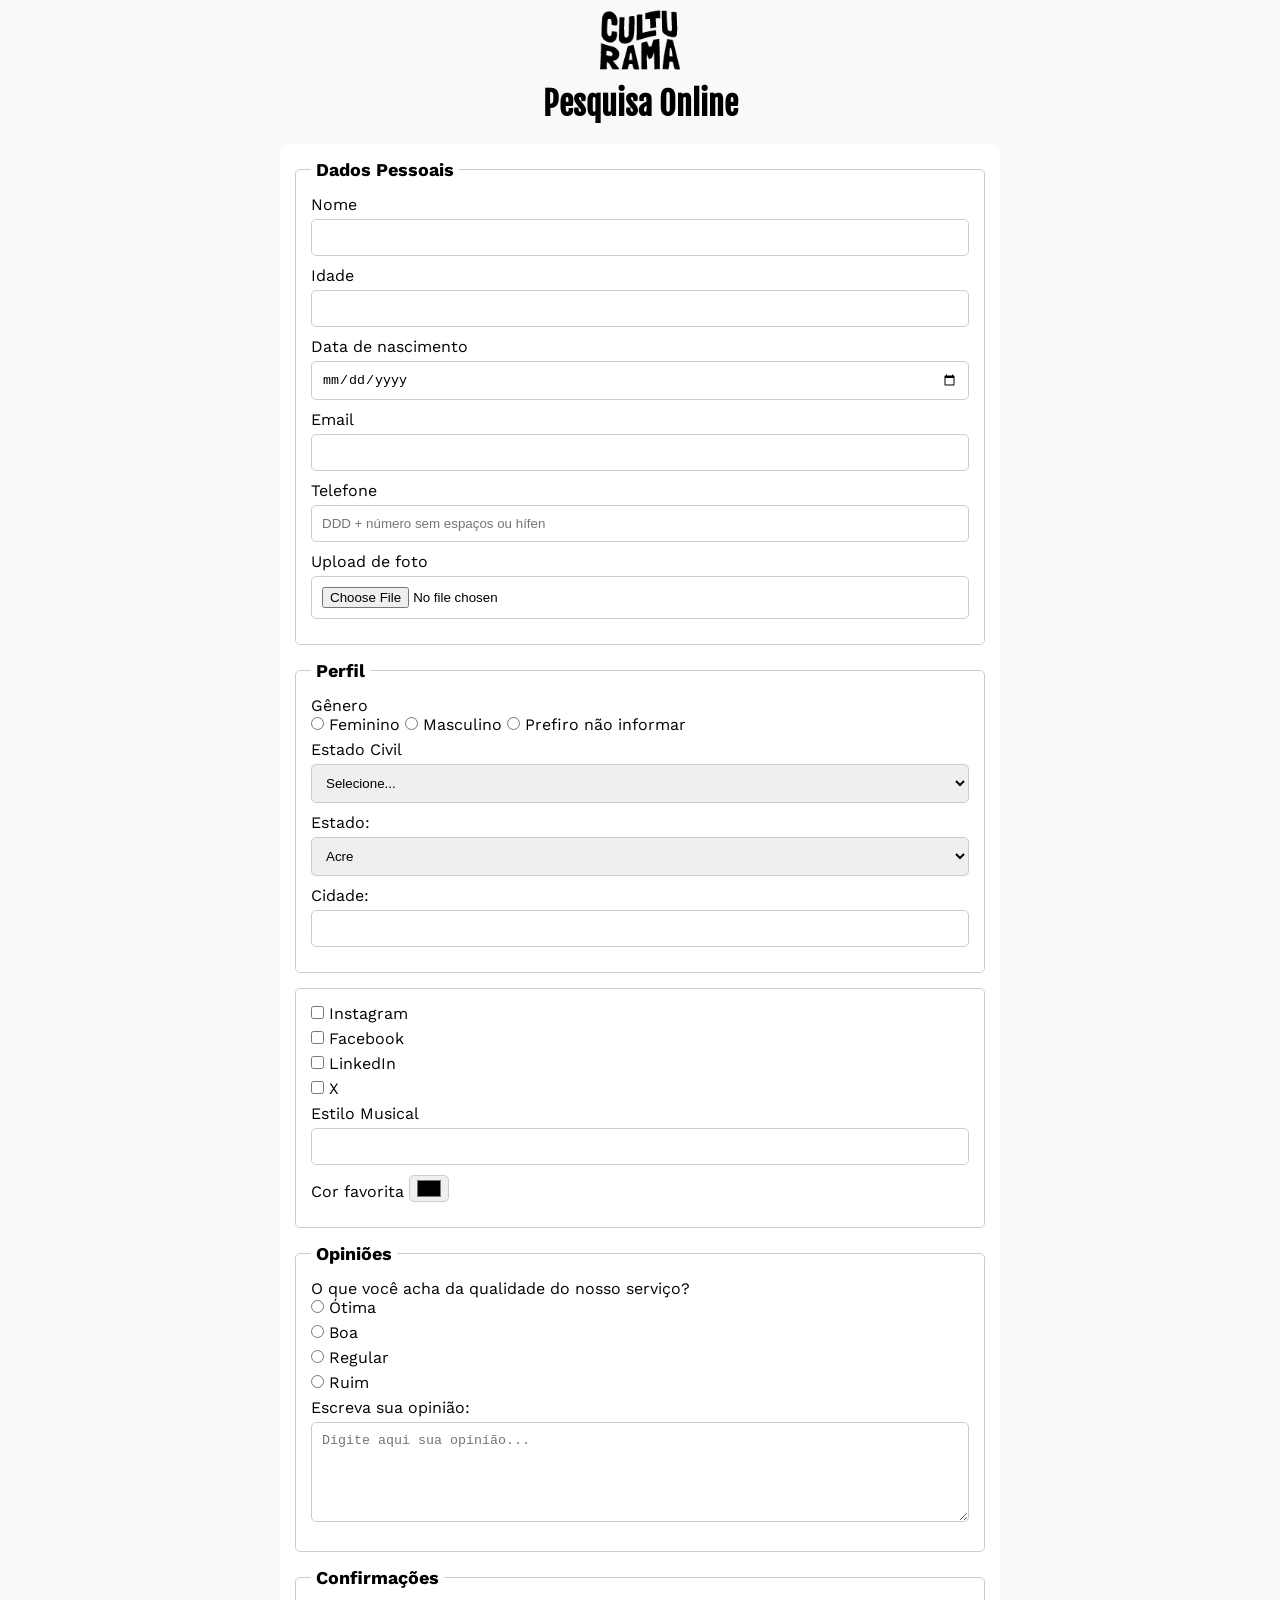
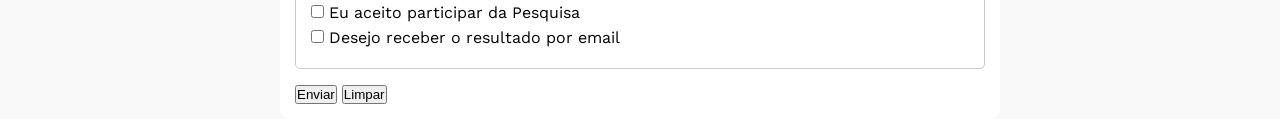
==== index.html @ 2dbbb1ea "adiciona tag main e base de CSS" ====
<!DOCTYPE html>
<html lang="pt-br">
<head>
    <meta charset="UTF-8">
    <meta name="viewport" content="width=device-width, initial-scale=1.0">
    <title>Pesquisa Culturama</title>
    <link rel="icon" href="culturama-favico.png">
    <link rel="preconnect" href="https://fonts.googleapis.com">
    <link rel="preconnect" href="https://fonts.gstatic.com" crossorigin>
    <link href="https://fonts.googleapis.com/css2?family=Fjalla+One&family=Work+Sans&display=swap" rel="stylesheet">
    <link rel="stylesheet" href="css/style.css">
</head>
<body>
    <main>
        <header>
            <img src="img/logo-culturama.png" alt="logo culturama">
            <h1>Pesquisa Online</h1>
        </header>
        <section>
        <form action="" method="get">
            <fieldset>
                 
                <legend>Dados Pessoais</legend>
                <label for="name">Nome</label>
                <input id="name" type="text" name="userName" required>
                <br>
                <label for="age">Idade</label>
                <input id="age" type="number" name="userAge" min="12" max="100" required>
                <br>
                <label for="birthDate">Data de nascimento</label>
                <input id="birthDate" type="date" name="birthDate">
                <br>
                <label for="email">Email</label>
                <input id="email" type="email" name="userEmail" required>
                <br>
                <label for="phoneNumber">Telefone</label>
                <input id="phoneNumber" type="tel" name="userPhoneNumber" pattern="[0-9]{11}" placeholder="DDD + número sem espaços ou hífen">
                <br>
                <label for="image">Upload de foto</label>
                <input id="image" type="file"  accept="image/*" name="userImage">
                <br>
            </fieldset>  
            
            <fieldset>
                <legend>Perfil</legend>

                <p>Gênero</p>
                <input id="fem" type="radio" name="userGender" value="Feminino">
                <label for="fem">Feminino</label>

                <input id="masc" type="radio" name="userGender" value="Masculino"">
                <label for="masc">Masculino</label>

                <input id="notInformed" type="radio" name="userGender" value="notInformed"">
                <label for="notInformed">Prefiro não informar</label>
                <br>

                <label for="maritalStatus">Estado Civil</label>
                <select id="maritalStatus" name="userMaritalStatus">
                    <option value="notInformed">Selecione...</option>
                    <option value="Casado">Casado</option>
                    <option value="Solteiro">Solteiro</option>
                    <option value="Divorciado">Divorciado</option>
                    <option value="Casado">União estável</option>
                </select>

                <label for="state">Estado:</label>
                    <select id="state" name="userState" required>
                        <option value="acre">Acre</option>
                        <option value="alagoas">Alagoas</option>
                        <option value="amapa">Amapá</option>
                        <option value="amazonas">Amazonas</option>
                        <option value="bahia">Bahia</option>
                        <option value="ceara">Ceará</option>
                        <option value="distritoFederal">Distrito Federal</option>
                        <option value="espiritoSanto">Espirito Santo</option>
                        <option value="goias">Goiás</option>
                        <option value="maranhao">Maranhão</option>
                        <option value="matoGrossoDoSul">Mato Grosso do Sul</option>
                        <option value="matoGrosso">Mato Grosso</option>
                        <option value="minasGerais">Minas Gerais</option>
                        <option value="para">Pará</option>
                        <option value="paraiba">Paraíba</option>
                        <option value="parana">Paraná</option>
                        <option value="pernambuco">Pernambuco</option>
                        <option value="piaui">Piauí</option>
                        <option value="rioDeJaneiro">Rio de Janeiro</option>
                        <option value="rioGrandeDoNorte">Rio Grande do Norte</option>
                        <option value="rioGrandeDoSul">Rio Grande do Sul</option>
                        <option value="rondonia">Rondônia</option>
                        <option value="roraima">Roraima</option>
                        <option value="santaCatarina">Santa Catarina</option>
                        <option value="saoPaulo">São Paulo</option>
                        <option value="sergipe">Sergipe</option>
                        <option value="tocantins">Tocantins</option>
                    </select>
                    <br>

                    <label for="city">Cidade:</label>
                    <input id="city" type="text" name="userCity">
                </fieldset> 

                <fieldset>
                    <input id="instagram" type="checkbox" name="social" value="instagram">
                    <label for="instagram">Instagram</label>
                    <br>
                    <input id="facebook" type="checkbox" name="social" value="facebook">
                    <label for="facebook">Facebook</label>
                    <br>
                    <input id="linkedin" type="checkbox" name="social" value="linkedin">
                    <label for="linkedin">LinkedIn</label>
                    <br>
                    <input id="x" type="checkbox" name="social" value="x">
                    <label for="x">X</label>
                    <br>

                    <label for="musicStyle">Estilo Musical</label>
                    <input type="text" id="musicStyle" name="userMusicStyle" list="styletypes">
                    <datalist id="styletypes">
                        <option value="Rock"></option>
                        <option value="Pop"></option>
                        <option value="Samba"></option>
                        <option value="Sertanejo"></option>
                    </datalist>
                    <br>
                    <label for="favoriteColor">Cor favorita</label>
                    <input type="color" name="userFavoriteColor" id="favoriteColor">
                </fieldset>
                <fieldset>
                    <legend>Opiniões</legend>
                    <p>O que você acha da qualidade do nosso serviço?</p>
                    <input type="radio" id="otima" name="userServiceOpinion" value="otima">
                    <label for="otima">Ótima</label><br>
                    
                    <input type="radio" id="boa" name="userServiceOpinion" value="boa">
                    <label for="boa">Boa</label><br>

                    <input type="radio" id="regular" name="userServiceOpinion" value="regular">
                    <label for="regular">Regular</label><br>

                    <input type="radio" id="ruim" name="userServiceOpinion" value="ruim">
                    <label for="ruim">Ruim</label><br>

                    <label for="comment">Escreva sua opinião:</label>
                    <textarea id="comment" name="userComment" placeholder="Digite aqui sua opinião..."></textarea>
                </fieldset>
                    <fieldset>
                        <legend>Confirmações</legend>

                        <input type="checkbox" name="userLgpd" id="userLgpdTerm" value="accepted" required>
                        <label for="userLgpdTerm">Eu aceito participar da Pesquisa</label><br>
                        
                        <input type="checkbox" name="userGetResult" id="getResult" value="accepted">
                        <label for="getResult">Desejo receber o resultado por email</label><br>

                    </fieldset>

            <button type="submit">Enviar</button>
            <button type="reset">Limpar</button>
        </form>
        </section>
    </main>

    
</body>
</html>
---- css/style.css ----
*{
    margin:0;
    padding:0;
    box-sizing: border-box;
}

body{
    background-color:#f9f9f9;
    font-family: "Work Sans", sans-serif;
}
main{
    width: 100%;
    max-width: 720px;
    margin: 0 auto;
}
header{
    text-align: center;
    margin-bottom: 20px;
}
img{
    width: 100px;
}

h1{
    font-family: "Fjalla One";
}
form{
    background-color:#ffffff;
    padding: 15px;
    border-radius: 10px;
}
fieldset{
    padding: 15px;
    border: 1px solid #cccccc;
    border-radius: 5px;
    margin-bottom: 15px;
}
legend{
    font-weight: bold;
    font-size: 18px;
    padding: 0 5px;
}

label{
    display: inline-block;
    margin-bottom: 5px;
}

input, select, textarea {
    width: 100%;
    padding: 10px;
    margin-bottom: 10px;
    border: 1px solid #cccccc;
    border-radius: 5px;
}
textarea{
    min-height: 100px;
}
input[type="radio"],
input[type="checkbox"] {
    width: auto;
}
input[type="color"] {
    width: 40px;
    padding: 0 5px;
}
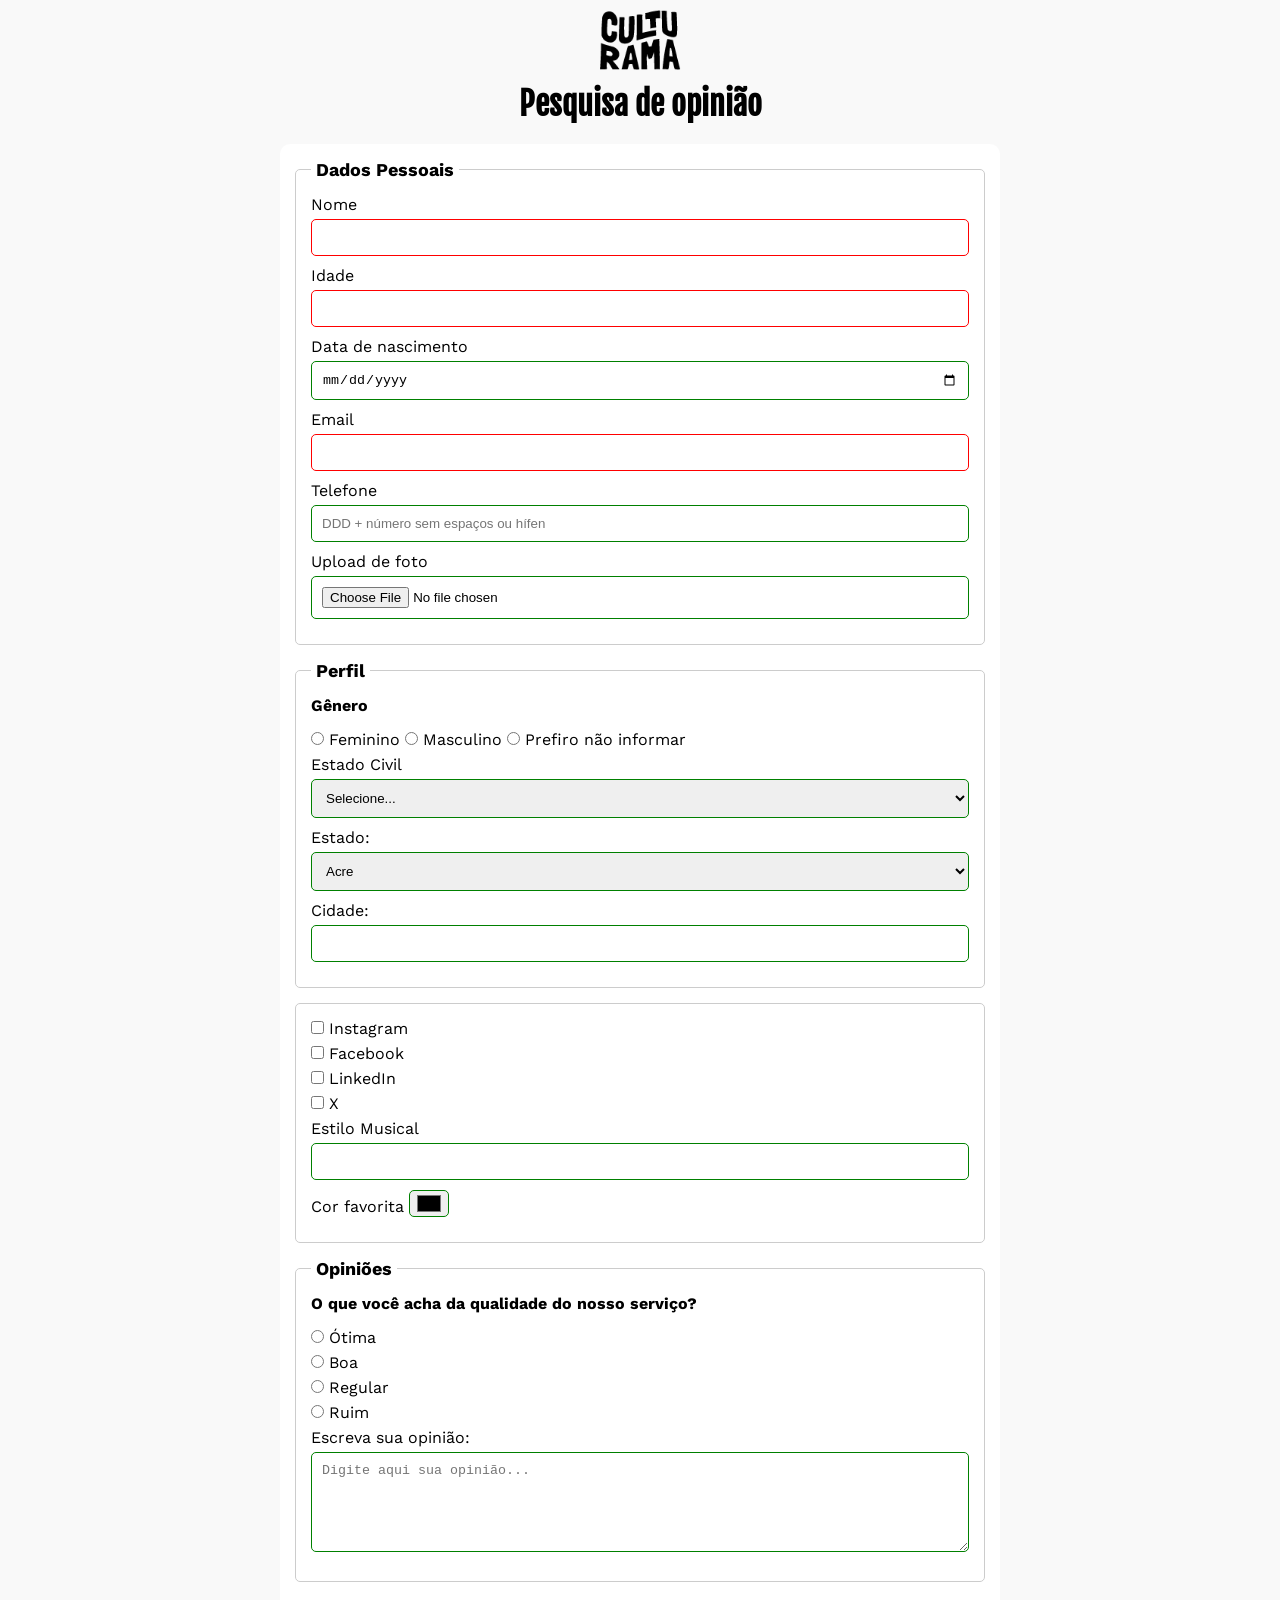
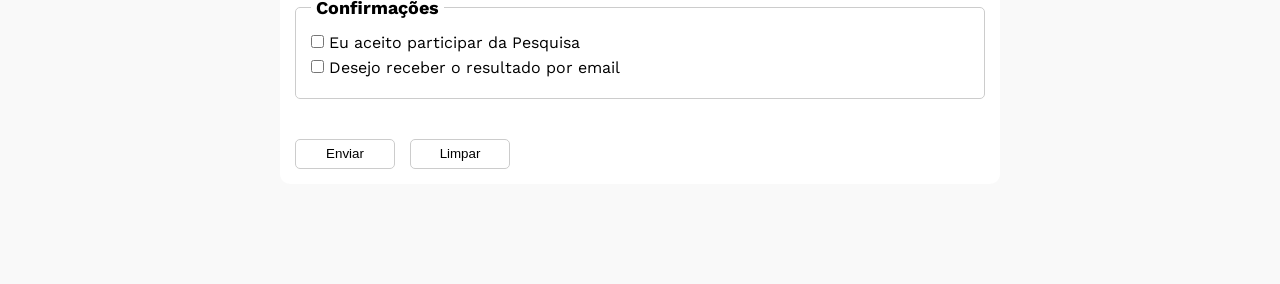
==== commit c1fd52e9: "ajusta CSS do form" ====
--- a/index.html
+++ b/index.html
@@ -14,7 +14,7 @@
     <main>
         <header>
             <img src="img/logo-culturama.png" alt="logo culturama">
-            <h1>Pesquisa Online</h1>
+            <h1>Pesquisa de opinião</h1>
         </header>
         <section>
         <form action="" method="get">
--- a/css/style.css
+++ b/css/style.css
@@ -28,6 +28,7 @@
     background-color:#ffffff;
     padding: 15px;
     border-radius: 10px;
+    margin-bottom: 100px;
 }
 fieldset{
     padding: 15px;
@@ -44,6 +45,11 @@
 label{
     display: inline-block;
     margin-bottom: 5px;
+}
+
+p{
+    margin-bottom: 15px;
+    font-weight: bold;
 }
 
 input, select, textarea {
@@ -64,3 +70,32 @@
     width: 40px;
     padding: 0 5px;
 }
+input:invalid,
+select:invalid,
+textarea:invalid{
+    border-color: red;
+}
+input:valid,
+select:valid,
+textarea:valid{
+    border-color: green;
+}
+button{
+    width: 100px;
+    height: 30px;
+    margin-right: 10px;
+    background-color: #ffffff;
+    border: 1px solid #cccccc;
+    border-radius: 5px;
+    margin-top:25px;
+    cursor: pointer;
+}
+button[type="submit"]:hover{
+    background-color: green;
+    color: #ffffff;
+}
+
+button[type="reset"]:hover{
+    background-color: orangered;
+    color: #ffffff;
+}
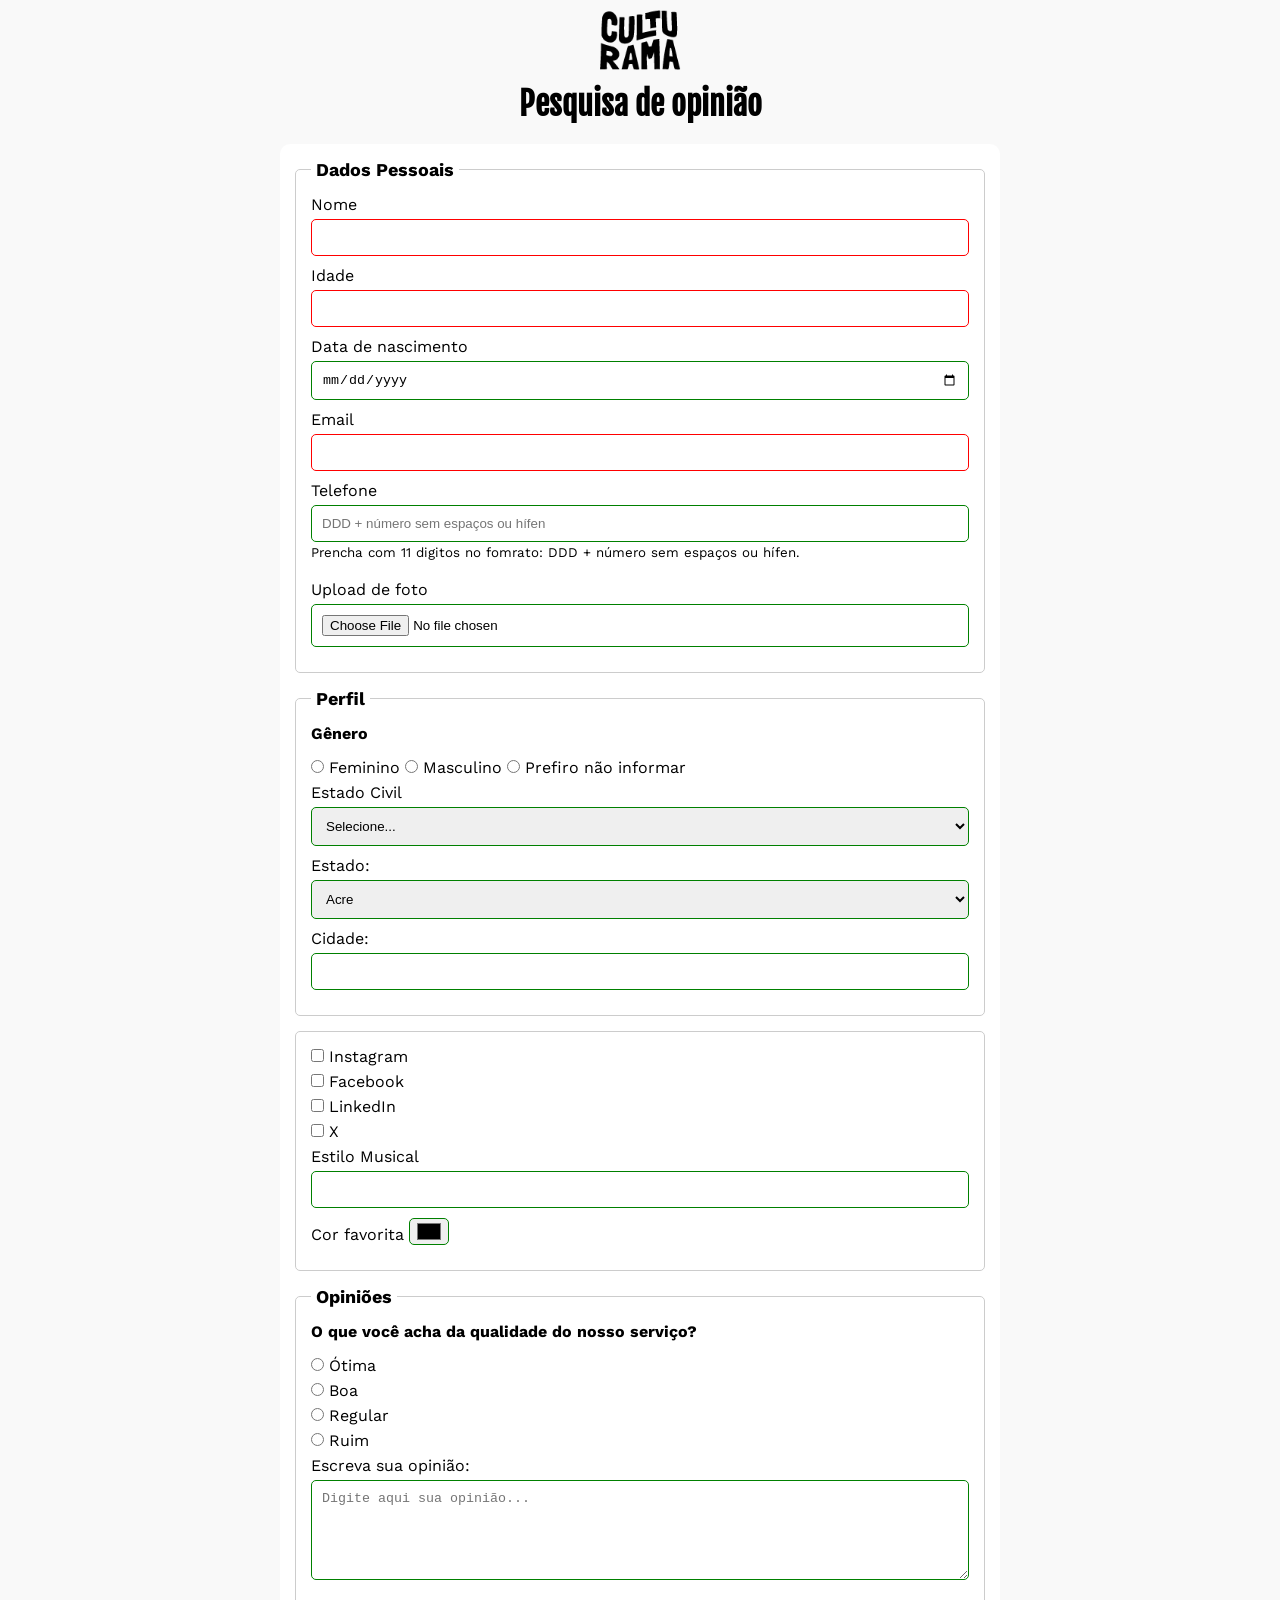
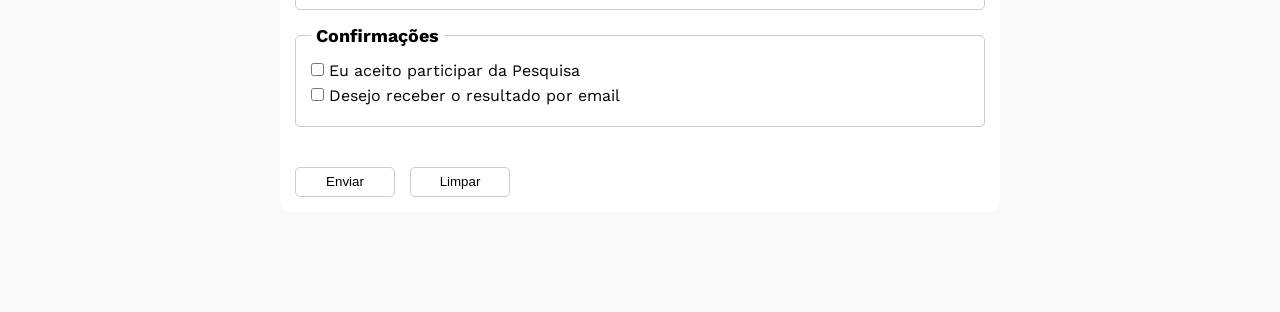
==== commit 3d732dfd: "Adiciona aria ao campo de telefone" ====
--- a/index.html
+++ b/index.html
@@ -17,7 +17,7 @@
             <h1>Pesquisa de opinião</h1>
         </header>
         <section>
-        <form action="" method="get">
+        <form action="sucesso.html" method="get">
             <fieldset>
                  
                 <legend>Dados Pessoais</legend>
@@ -34,7 +34,8 @@
                 <input id="email" type="email" name="userEmail" required>
                 <br>
                 <label for="phoneNumber">Telefone</label>
-                <input id="phoneNumber" type="tel" name="userPhoneNumber" pattern="[0-9]{11}" placeholder="DDD + número sem espaços ou hífen">
+                <input id="phoneNumber" type="tel" name="userPhoneNumber" pattern="[0-9]{11}" placeholder="DDD + número sem espaços ou hífen" aria-describedby="phoneHelp">
+                <small id="phoneHelp">Prencha com 11 digitos no fomrato: DDD + número sem espaços ou hífen.</small>
                 <br>
                 <label for="image">Upload de foto</label>
                 <input id="image" type="file"  accept="image/*" name="userImage">
--- a/css/style.css
+++ b/css/style.css
@@ -23,6 +23,7 @@
 
 h1{
     font-family: "Fjalla One";
+    text-align: center;
 }
 form{
     background-color:#ffffff;
@@ -70,6 +71,15 @@
     width: 40px;
     padding: 0 5px;
 }
+input[type="tel"]{
+    margin-bottom: 0;
+}
+
+small{
+    margin-bottom: 20px;
+    display: inline-block;
+}
+
 input:invalid,
 select:invalid,
 textarea:invalid{
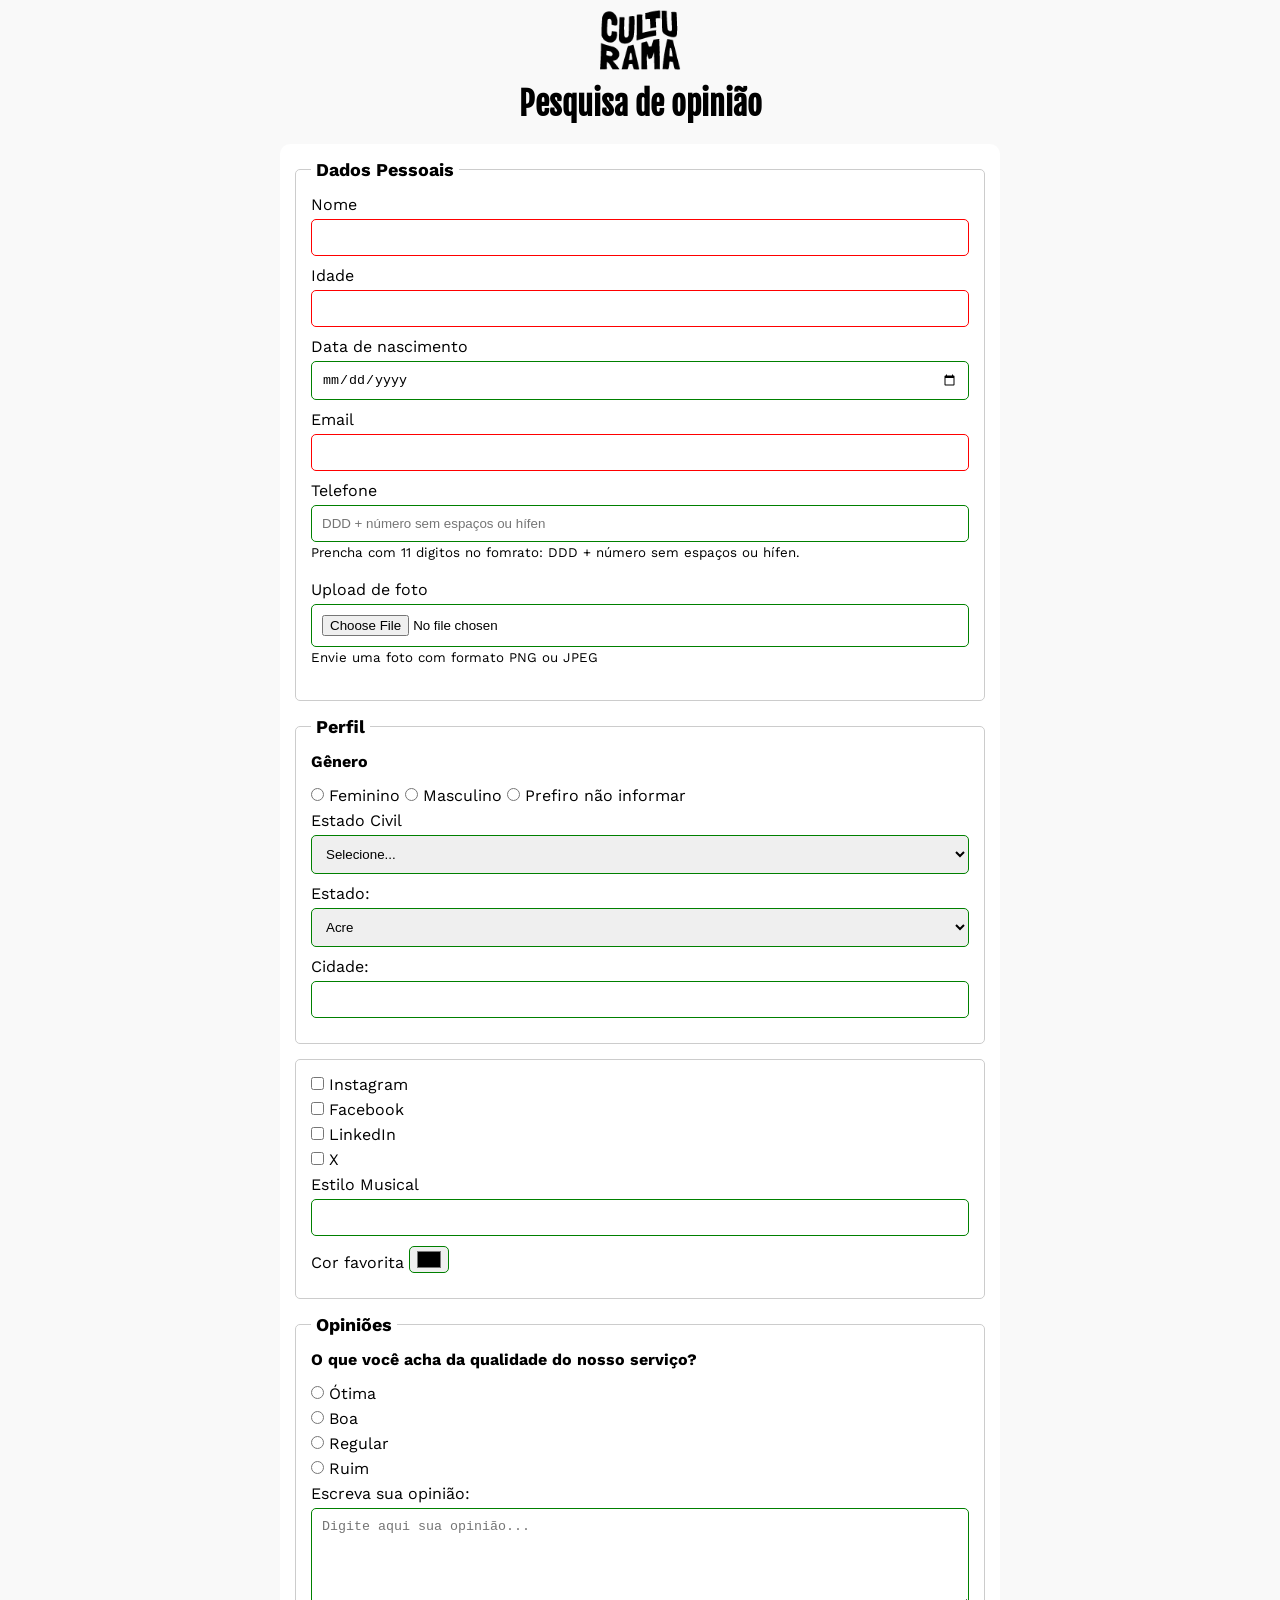
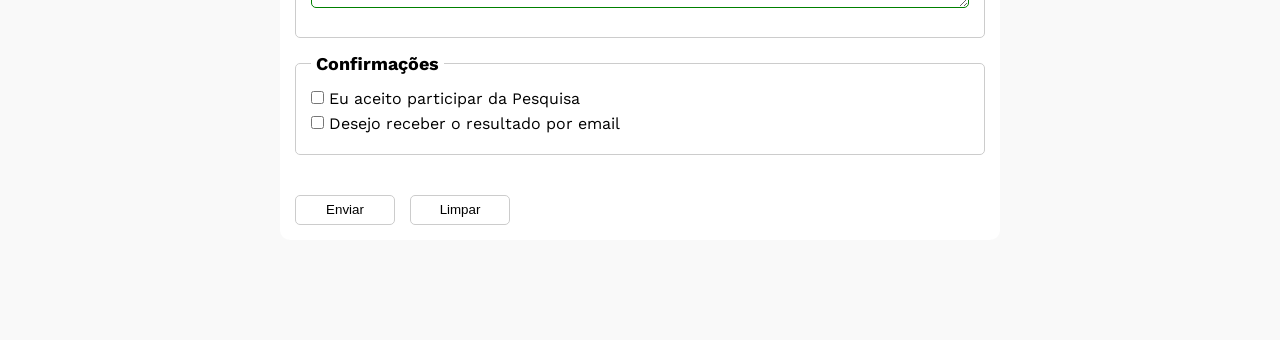
==== commit 2ed342d3: "Adiciona aria ao campo de upload de foto" ====
--- a/index.html
+++ b/index.html
@@ -38,7 +38,8 @@
                 <small id="phoneHelp">Prencha com 11 digitos no fomrato: DDD + número sem espaços ou hífen.</small>
                 <br>
                 <label for="image">Upload de foto</label>
-                <input id="image" type="file"  accept="image/*" name="userImage">
+                <input id="image" type="file"  accept="image/*" name="userImage" aria-describedby="imageHelp">
+                <small id="imageHelp">Envie uma foto com formato PNG ou JPEG</small>
                 <br>
             </fieldset>  
             
--- a/css/style.css
+++ b/css/style.css
@@ -71,7 +71,8 @@
     width: 40px;
     padding: 0 5px;
 }
-input[type="tel"]{
+input[type="tel"],
+input[type="file"]{
     margin-bottom: 0;
 }
 
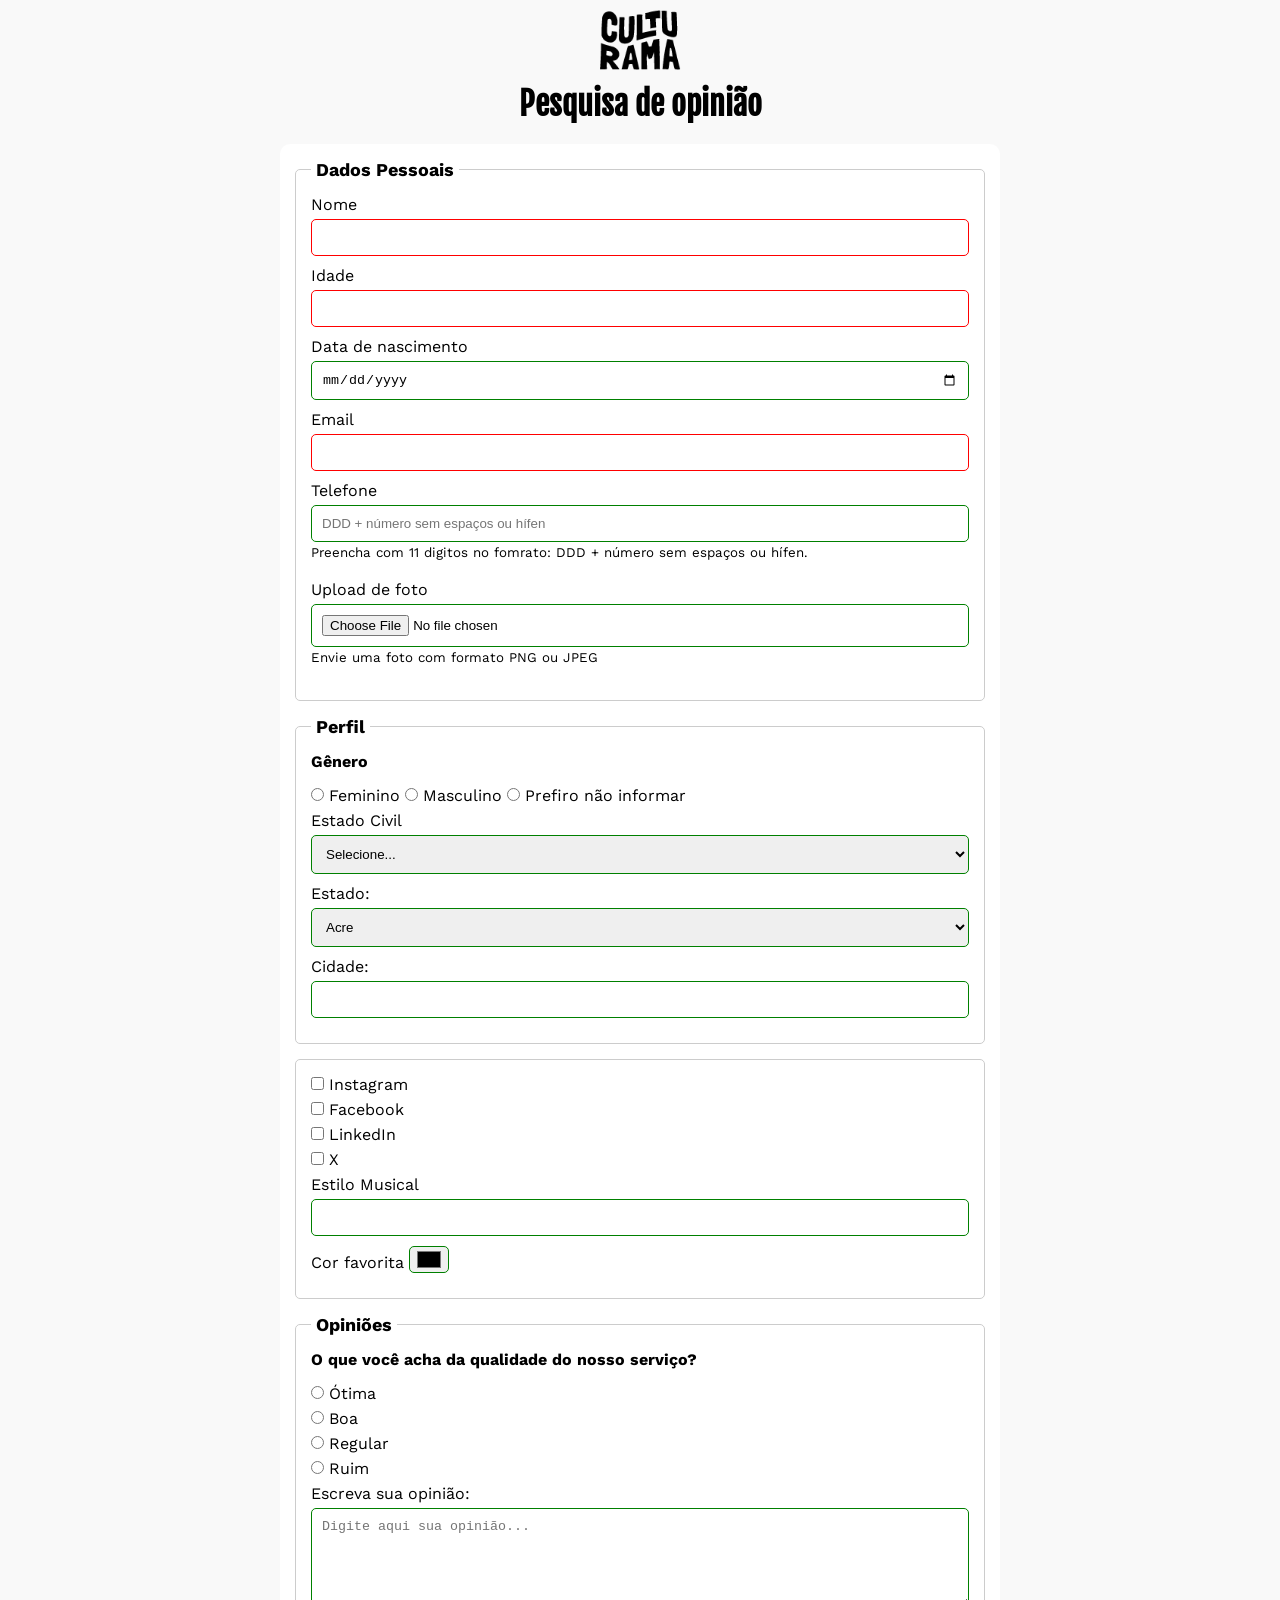
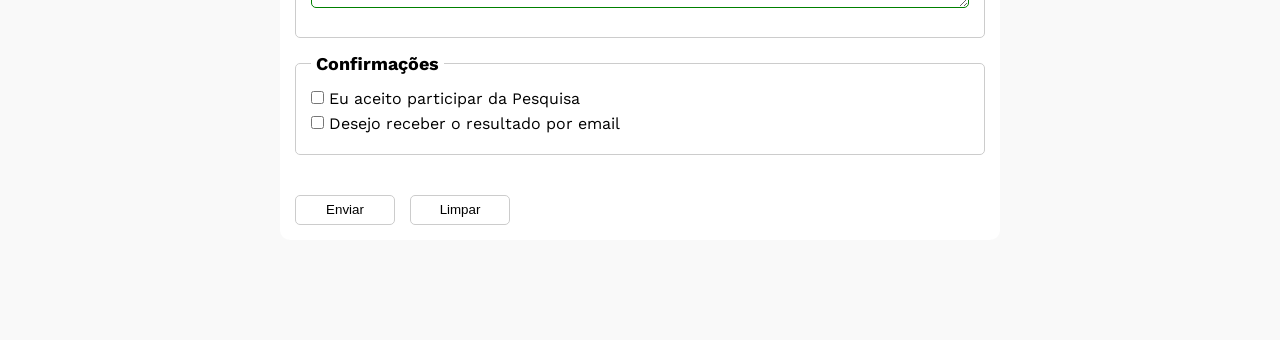
==== commit 2f6a79d6: "Corrige texto do campo de telefone" ====
--- a/index.html
+++ b/index.html
@@ -35,7 +35,7 @@
                 <br>
                 <label for="phoneNumber">Telefone</label>
                 <input id="phoneNumber" type="tel" name="userPhoneNumber" pattern="[0-9]{11}" placeholder="DDD + número sem espaços ou hífen" aria-describedby="phoneHelp">
-                <small id="phoneHelp">Prencha com 11 digitos no fomrato: DDD + número sem espaços ou hífen.</small>
+                <small id="phoneHelp">Preencha com 11 digitos no fomrato: DDD + número sem espaços ou hífen.</small>
                 <br>
                 <label for="image">Upload de foto</label>
                 <input id="image" type="file"  accept="image/*" name="userImage" aria-describedby="imageHelp">
@@ -157,8 +157,8 @@
 
                     </fieldset>
 
-            <button type="submit">Enviar</button>
-            <button type="reset">Limpar</button>
+            <button type="submit" aria-label="Enviar dados do formulário">Enviar</button>
+            <button type="reset" aria-label="Limpar dados do formulário">Limpar</button>
         </form>
         </section>
     </main>
